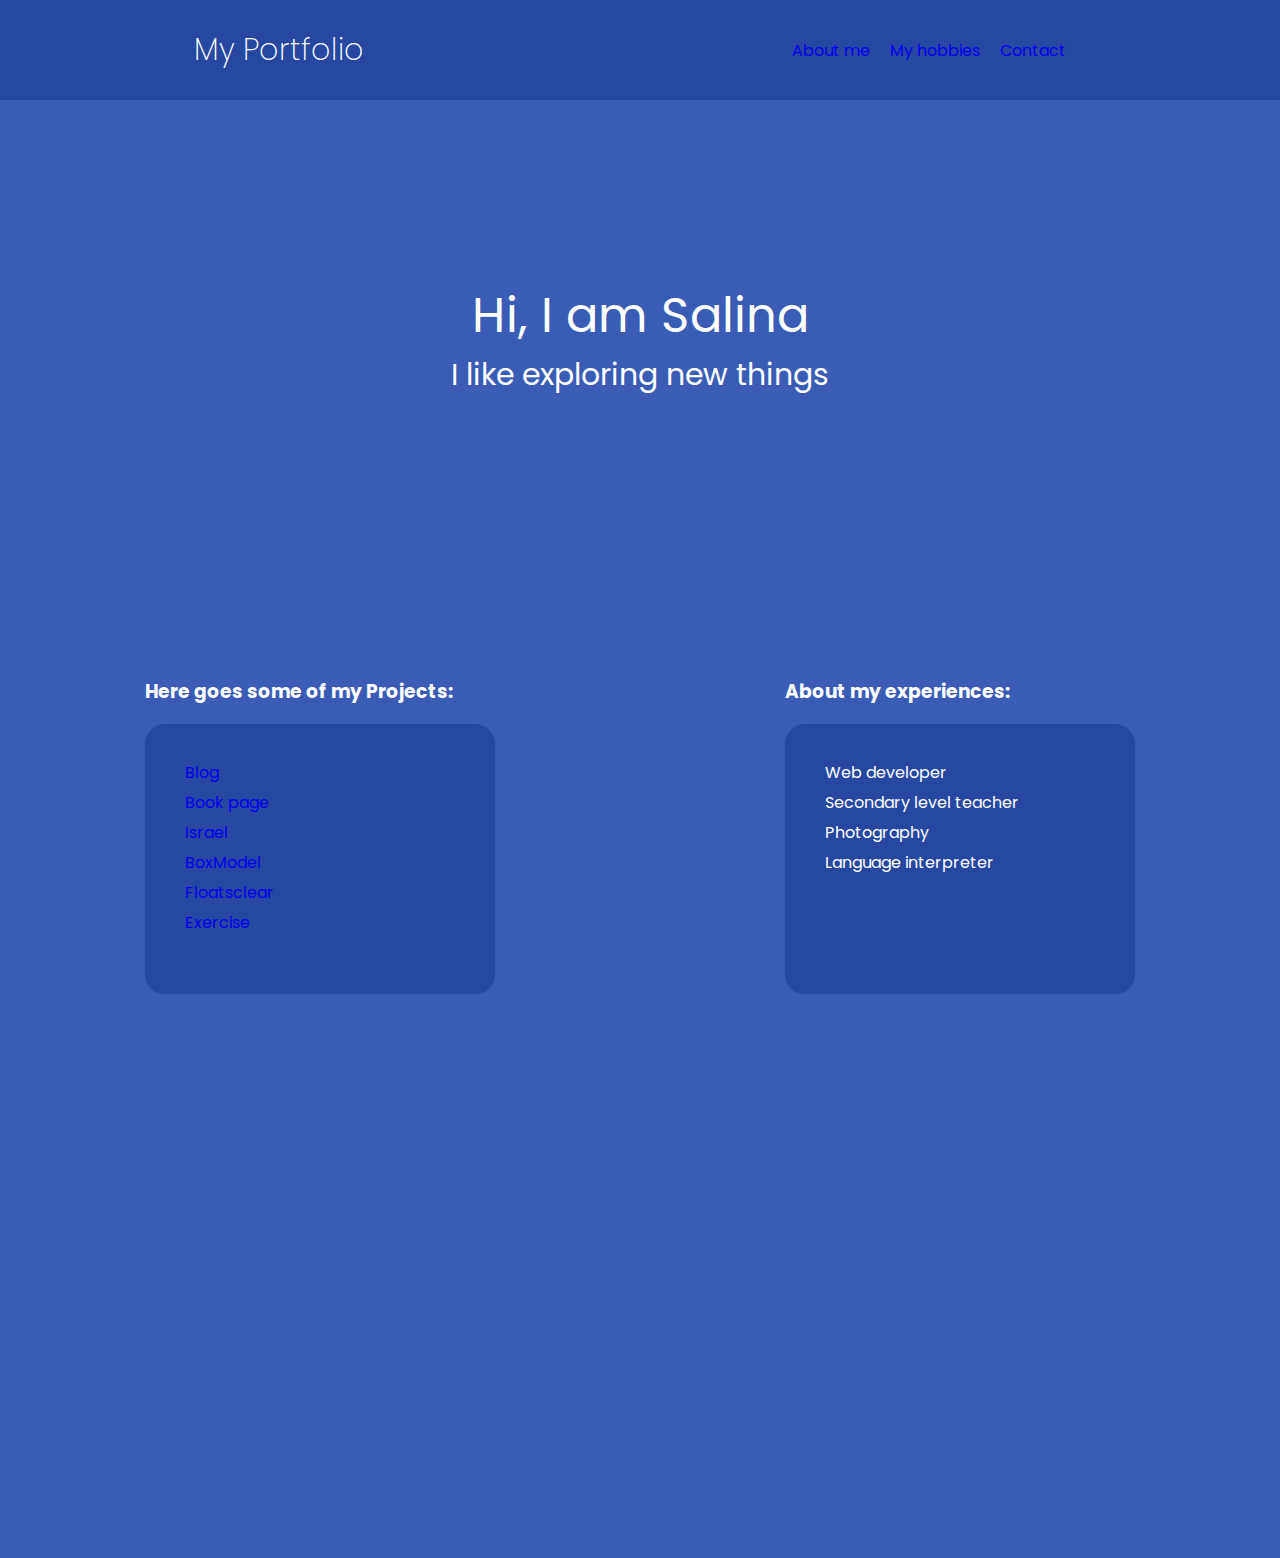
==== index.html @ b5638288 "Add initial portfolio" ====
<!DOCTYPE html>
<html lang="en">

<head>
    <meta charset="UTF-8">
    <meta name="viewport" content="width=device-width, initial-scale=1.0">
    <title>portfolio</title>
    <link href="https://fonts.googleapis.com/css2?family=Poppins:wght@200;400;500&display=swap" rel="stylesheet">
    <link rel="stylesheet" href="style.css">
</head>

<body>
    <nav>
        <h1>My Portfolio</h1>

        <ul class="navbar">
            <li><a href="About_me.html">About me</a></li>
            <li><a href="hobbies.html">My hobbies</a></li>
            <li><a href="contact.html">Contact</a></li>
        </ul>
    </nav>
    <div class="intro">
        <span class="name">Hi, I am Salina</span><br>
        <span class="bio">I like exploring new things</span>
    </div>
    <div class="bottom">
        <div>
            <h3>Here goes some of my Projects:</h3>
            <div class="container">
                <ul class="list">
                    <li><a href="blog.html">Blog</a></li>
                    <li><a href="book_page.html">Book page</a></li>
                    <li><a href="israel.html">Israel</a></li>
                    <li><a href="box_model.html">BoxModel</a></li>
                    <li><a href="floats_clear.html">Floatsclear</a></li>
                    <li><a href="exercise.html">Exercise</a></li>
                </ul>
            </div>
        </div>
        <div>
            <h3>About my experiences:</h3>
            <div class="container">
            <ul class="list">
                <li>Web developer</li>
                <li>Secondary level teacher</li>
                <li>Photography</li>
                <li>Language interpreter</li>
                
            </ul>
        </div>
        </div>

    </div>

</body>

</html>
---- style.css ----
body{
    background-color:#3A5CB5 ;
    margin: 0;
    font-family: 'Poppins', sans-serif;
    color: white;
    
}
nav{
    background-color: #2648A1;
    display: flex;
    justify-content: space-around;
    align-items: center;
    height: 100px;
}
h1{
    margin:0;
    font-size: 30px;
    color: white;
    font-weight: 200;

}
.navbar{
    list-style-type: none;
    display:flex;
}
li{
    margin-right: 20px;

}
.list{
    list-style-type: none;
    
}
.list li{
    margin-bottom: 5px;
}
a{
    text-decoration: none;
}
a:visited{
    color: white;
}
.intro{
    text-align: center;
    margin-top: 180px;
    margin-bottom: 260px;
}
.name{
    font-size: 48px;
}
.bio{
    font-size: 30px;
}
.bottom{
    height: 100vh;
    display: flex;
    justify-content: space-around;
}
.container{
    height: 250px;
    width: 350px;
    background-color: #2648A1;
    border-radius: 20px;
    padding-top:20px;
}
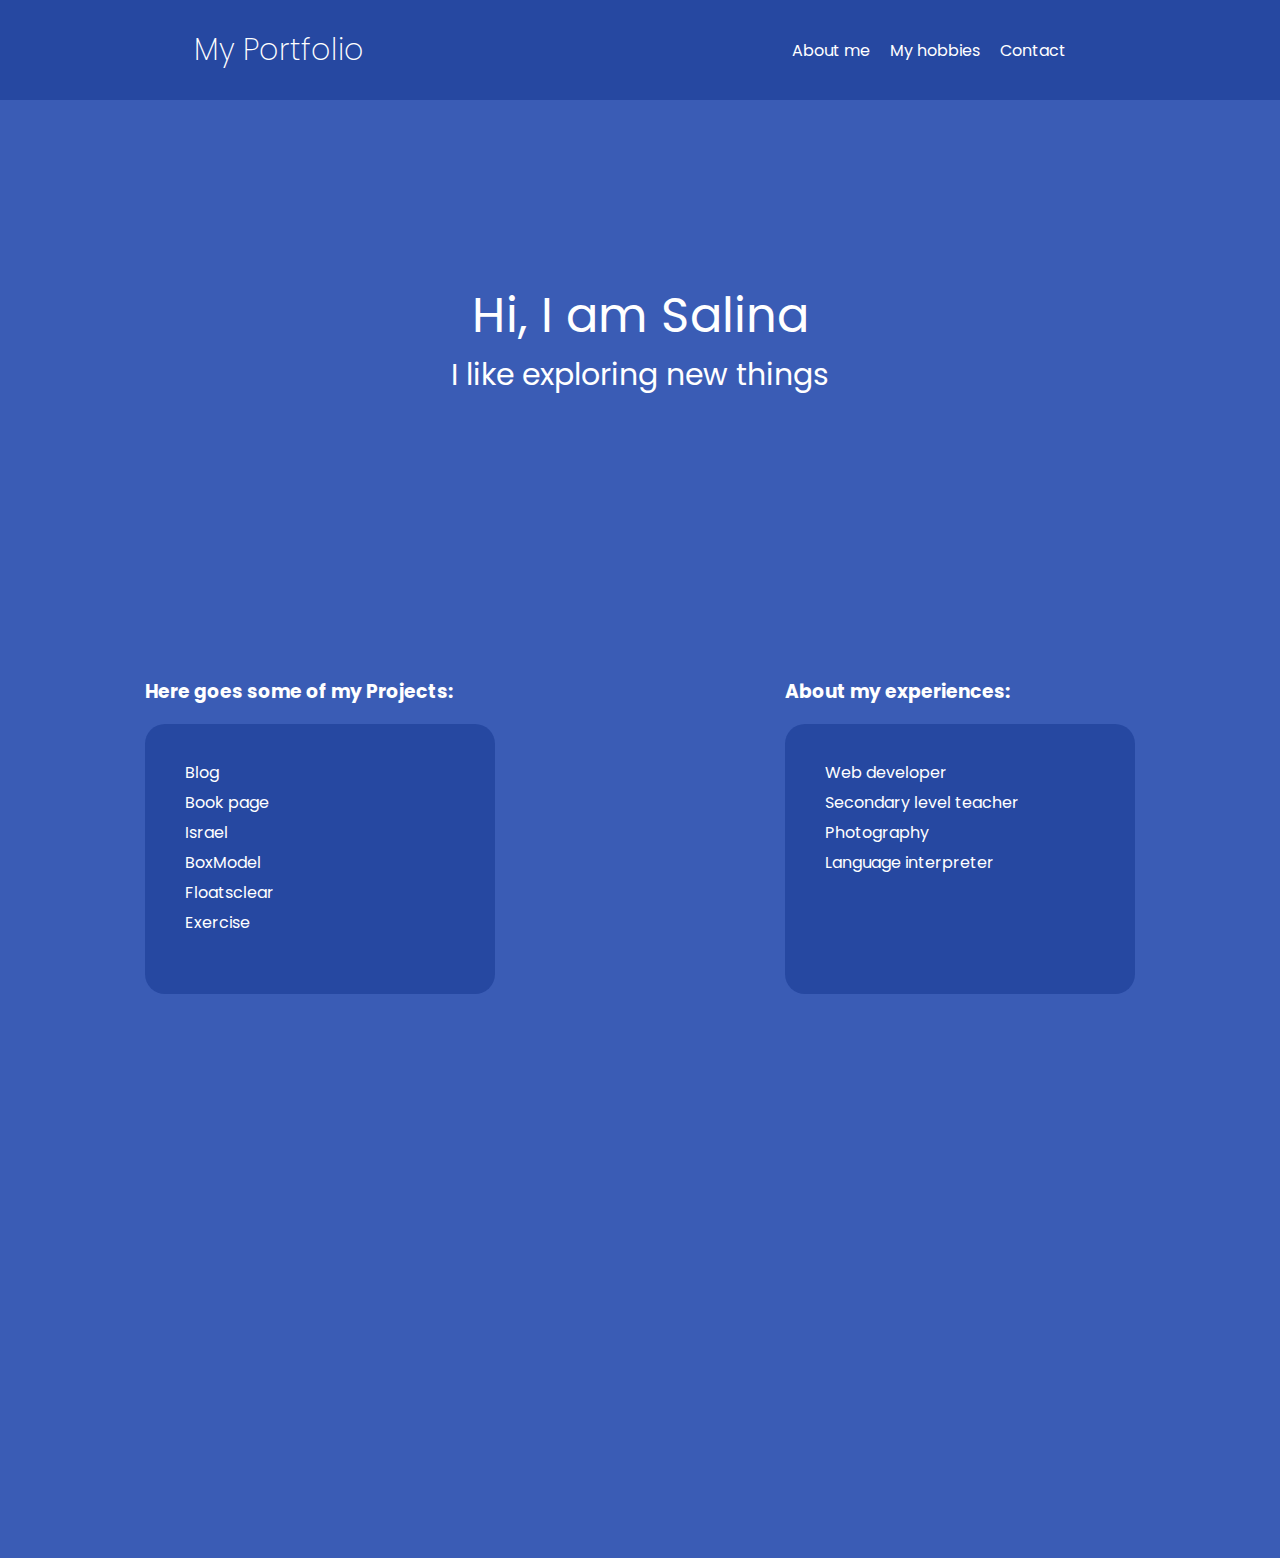
==== commit d479e52b: "Add link for index page." ====
--- a/index.html
+++ b/index.html
@@ -11,7 +11,7 @@
 
 <body>
     <nav>
-        <h1>My Portfolio</h1>
+        <h1><a href="/">My Portfolio</a></h1>
 
         <ul class="navbar">
             <li><a href="About_me.html">About me</a></li>
--- a/style.css
+++ b/style.css
@@ -36,6 +36,7 @@
 }
 a{
     text-decoration: none;
+    color: white;
 }
 a:visited{
     color: white;
